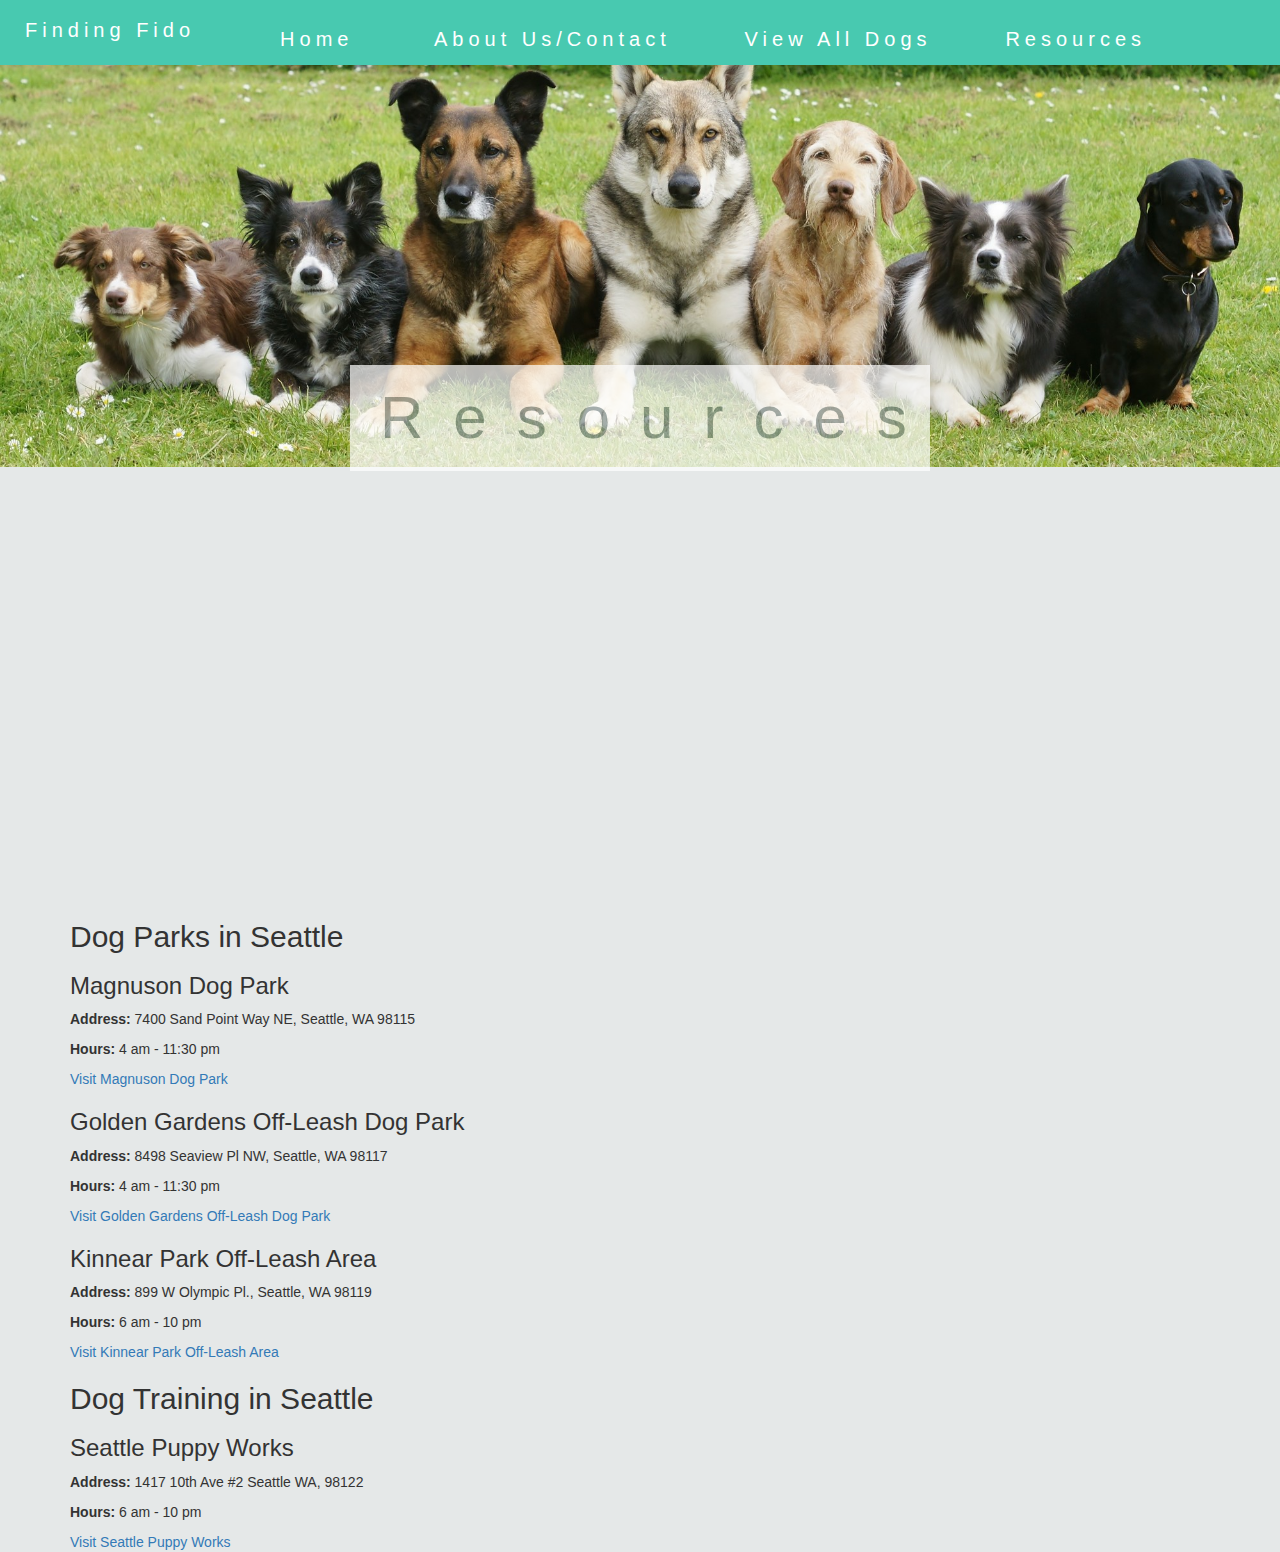
==== resources.html @ c74abb14 "This commit will fix merge conflicts" ====
<!DOCTYPE html>
<html>
  <head>
    <meta charset="utf-8">
    <title>Resources</title>
    <link rel="stylesheet" href="https://maxcdn.bootstrapcdn.com/bootstrap/3.3.7/css/bootstrap.min.css" integrity="sha384-BVYiiSIFeK1dGmJRAkycuHAHRg32OmUcww7on3RYdg4Va+PmSTsz/K68vbdEjh4u" crossorigin="anonymous">
    <link href="css/styles.css" rel="stylesheet" type="text/css">
    <script
      src="https://code.jquery.com/jquery-3.2.1.js"
      integrity="sha256-DZAnKJ/6XZ9si04Hgrsxu/8s717jcIzLy3oi35EouyE="
      crossorigin="anonymous"></script>
    <script src="js/scripts.js"></script>
  </head>
  <body>
    <div class="resources">
      <nav class="top-bar">
        <button class="navbar-toggler navbar-toggler-right" type="button" data-toggle="collapse" data-target="#navbarNav" aria-controls="navbarNav" aria-expanded="false" aria-label="Toggle navigation">
          <span class="navbar-toggler-icon"></span>
        </button>
        <a class="navbar-brand" href="#">Finding Fido</a>
        <div class="collapse navbar-collapse" id="navbarNavAltMarkup">
          <div class="navbar-nav">
            <a class="nav-item nav-link active" href="#home">Home <span class="sr-only">(current)</span></a>
            <a class="nav-item nav-link" href="#aboutUs">About Us/Contact</a>
            <a class="nav-item nav-link" href="#viewAll">View All Dogs</a>
            <a class="nav-item nav-link disabled" href="#resources">Resources</a>
          </div>
        </nav>
        <h1 class="title">Resources</h1>
      </div>

    <div class="container">
      <div class="dogParks">
        <h2>Dog Parks in Seattle</h2>

        <h3>Magnuson Dog Park</h3>
        <p><strong>Address:</strong> 7400 Sand Point Way NE, Seattle, WA 98115</p>
        <p><strong>Hours:</strong> 4 am - 11:30 pm</p>
        <a href="http://www.seattle.gov/parks/find/dog-off-leash-areas?id=398">Visit Magnuson Dog Park</a>

        <h3>Golden Gardens Off-Leash Dog Park</h3>
        <p><strong>Address:</strong> 8498 Seaview Pl NW, Seattle, WA 98117</p>
        <p><strong>Hours:</strong> 4 am - 11:30 pm</p>
        <a href="http://www.seattle.gov/parks/find/parks/golden-gardens-park">Visit Golden Gardens Off-Leash Dog Park</a>

        <h3>Kinnear Park Off-Leash Area</h3>
        <p><strong>Address:</strong> 899 W Olympic Pl., Seattle, WA 98119</p>
        <p><strong>Hours:</strong> 6 am - 10 pm</p>
        <a href="http://www.seattle.gov/parks/find/parks/kinnear-park">Visit Kinnear Park Off-Leash Area</a>

      </div>

      <div class="dogTraining">
        <h2>Dog Training in Seattle</h2>

        <h3>Seattle Puppy Works</h3>
        <p><strong>Address:</strong> 1417 10th Ave #2 Seattle WA, 98122</p>
        <p><strong>Hours:</strong> 6 am - 10 pm</p>
        <a href="http://www.seattlepuppyworks.com/">Visit Seattle Puppy Works</a>


      </div>

      <div class="dogGrooming">

      </div>
      <div class="vets">

      </div>
      <div class="dietRecs">

      </div>
      <div class="supplies">

      </div>
    </div>
  </body>
</html>


<!-- <div class="row">
  <div class="col-md-6">
    <div class="dogParks">

    </div>
  </div>
  <div class="col-md-6">
  <div class="dogTraining">

  </div>
  </div>
</div>

<div class="row">
  <div class="col-md-6">
    <div class="dogGrooming">

    </div>
  </div>
  <div class="col-md-6">
    <div class="vets">

    </div>
  </div>
</div>

<div class="row">
  <div class="col-md-6">
    <div class="dietRecs">

    </div>
  </div>
  <div class="col-md-6">
    <div class="supplies">

    </div>
  </div>
</div> -->
---- css/styles.css ----
.search {
  font-size: 18px;
}

body {
  background-color: #E5E8E8;
}

#results img {
  width: 300px;
  height: 300px;
}
#results {
  font-size: 20px;
  text-align: center;
  font-family: sans-serif;
}

nav {
  background-color: #48C9B0;
  top: 0;
  width: 100%;
  margin-bottom: 0px;
  padding: 5px 5px 10px 5px;
}
nav a:link, nav a:visited {
  color: #FFFFFF;
  text-align: center;
  margin-left: 70px;
  text-decoration: none;
  font-size: 20px;
  letter-spacing: 5px;
  font-family: sans-serif;
}
nav a:hover{
  color: #D5F5E3;
  font-size: 23px;
  text-decoration: none;
}
nav a.navbar-brand {
  margin-left: 5px;
}
.navbar-toggler {
  background-color: #48C9B0;
  border: none;
}

h1.title {
  text-align: center;
  margin: 300px 350px 0px 350px;
  padding: 20px 30px 20px 30px;
  letter-spacing: 30px;
  font-size: 60px;
  color: #839192;
  background-color: white;
  opacity: 0.7;
}
h3.filterSearch {
  font-family: sans-serif;
  font-size: 30px;
  letter-spacing: 3px;
}
h4.searchCategory {
  margin-top: 20px;
  margin-bottom: 15px;
  font-family: sans-serif;
  font-weight: bold;
  letter-spacing: 2px;
}

.header {
  background-image: url("../img/dogs-running.jpg");
  background-size: 100%;
  background-attachment: fixed;
  height: 900px;
  width: 100vw;
  background-repeat: no-repeat;
  margin: 0px;
}
.resources {
  background-image: url("../img/dog-pack.jpg");
  background-size: 100%;
  background-position: top;
  background-attachment: fixed;
  height: 900px;
  width: 100vw;
  background-repeat: no-repeat;
  margin: 0px;
}

#searchAll {
  font-family: sans-serif;
  font-size: 20px;
  letter-spacing: 5px;
  margin: 3% 35% 2% 35%;
  padding: 20px 30px 20px 30px;
  background-color: #5DADE2;
  border: none;
}
#searchAll:hover, #searchAll:active, #submitSearch:hover, #submitSearch:active {
  border: solid 3px #5DADE2;
}

#searchSection {
  margin-bottom: 50px;
  margin-top: 0px;
  padding: 0;
}
#dogSearchFilter {
  font-size: 18px;
  margin: 20px;
}
#submitSearch {
  font-family: sans-serif;
  font-size: 15px;
  letter-spacing: 5px;
  margin-left: 80%;
  margin-top: 4%;
  padding: 15px 20px 15px 20px;
  background-color: #5DADE2;
  border: none;
}

.well {
  border-radius: 10px;
  padding: 40px;
}
.dogImg {
  width: 500px;
}
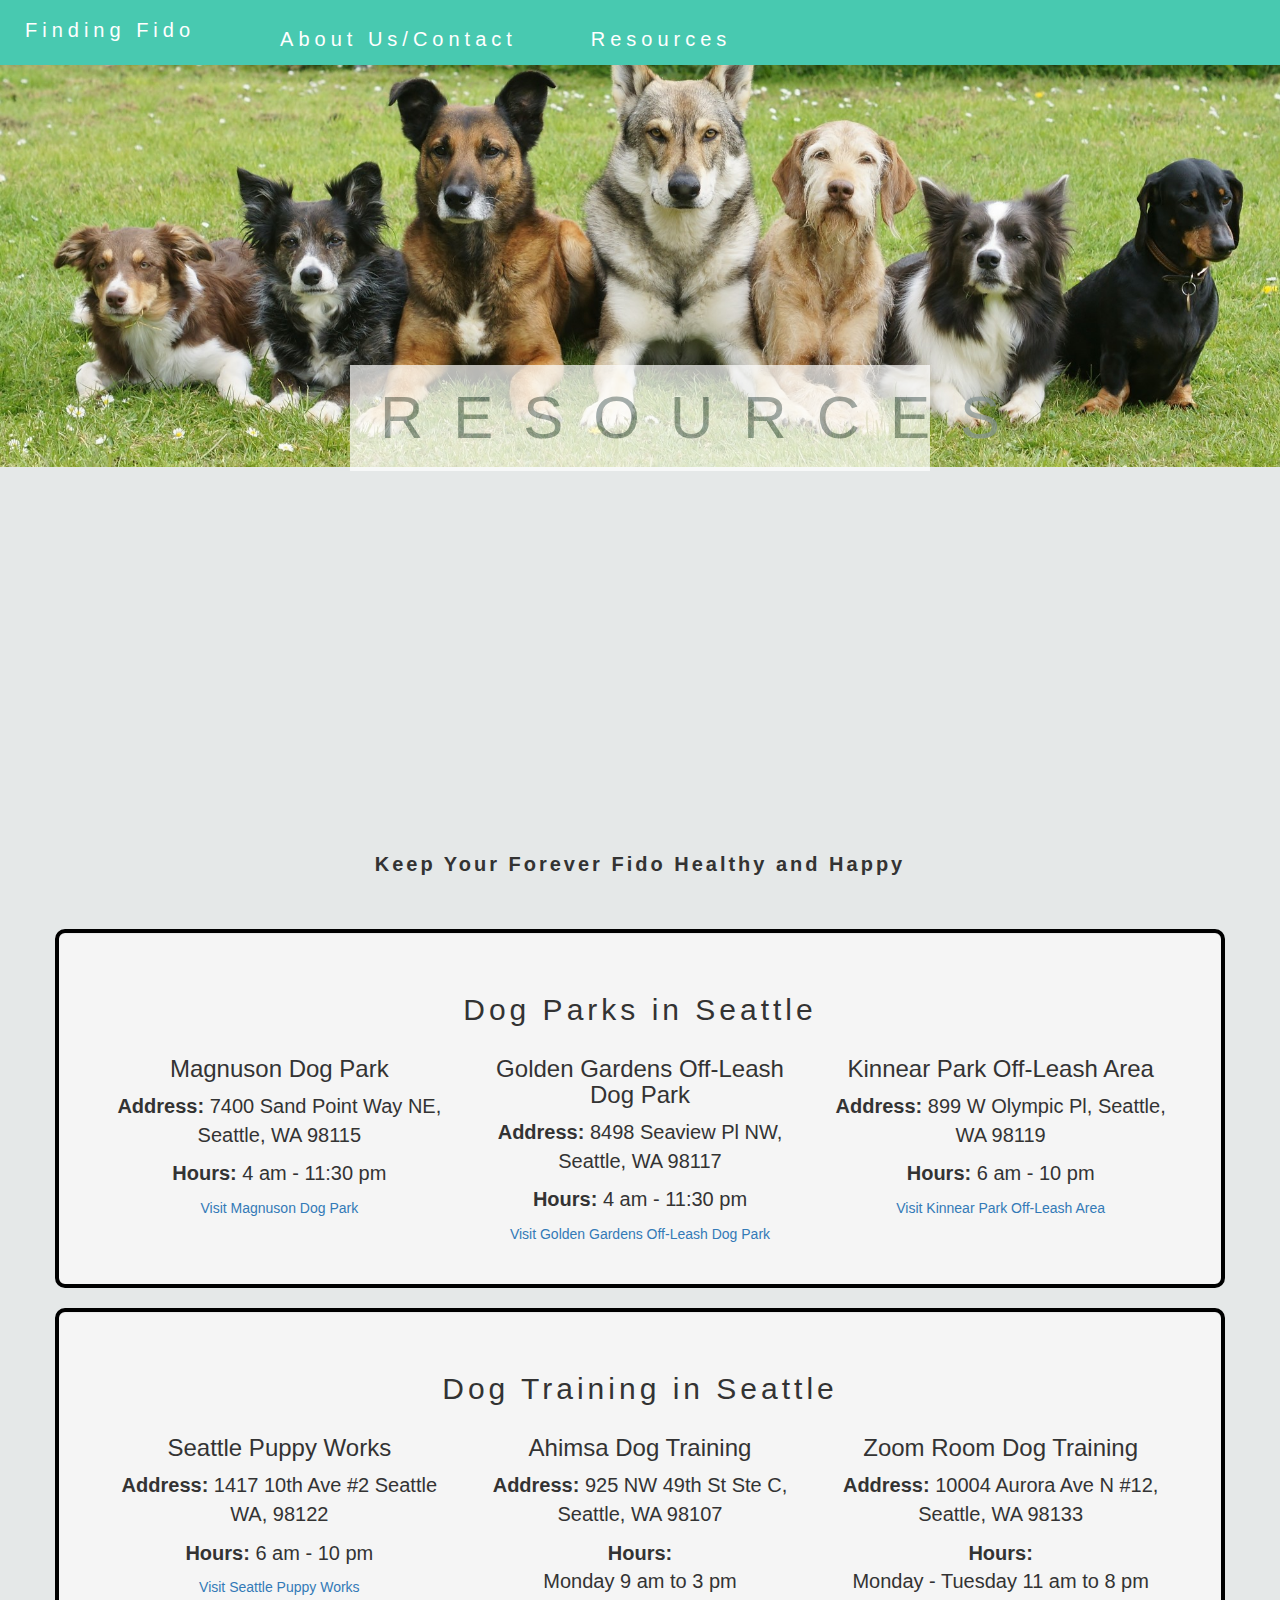
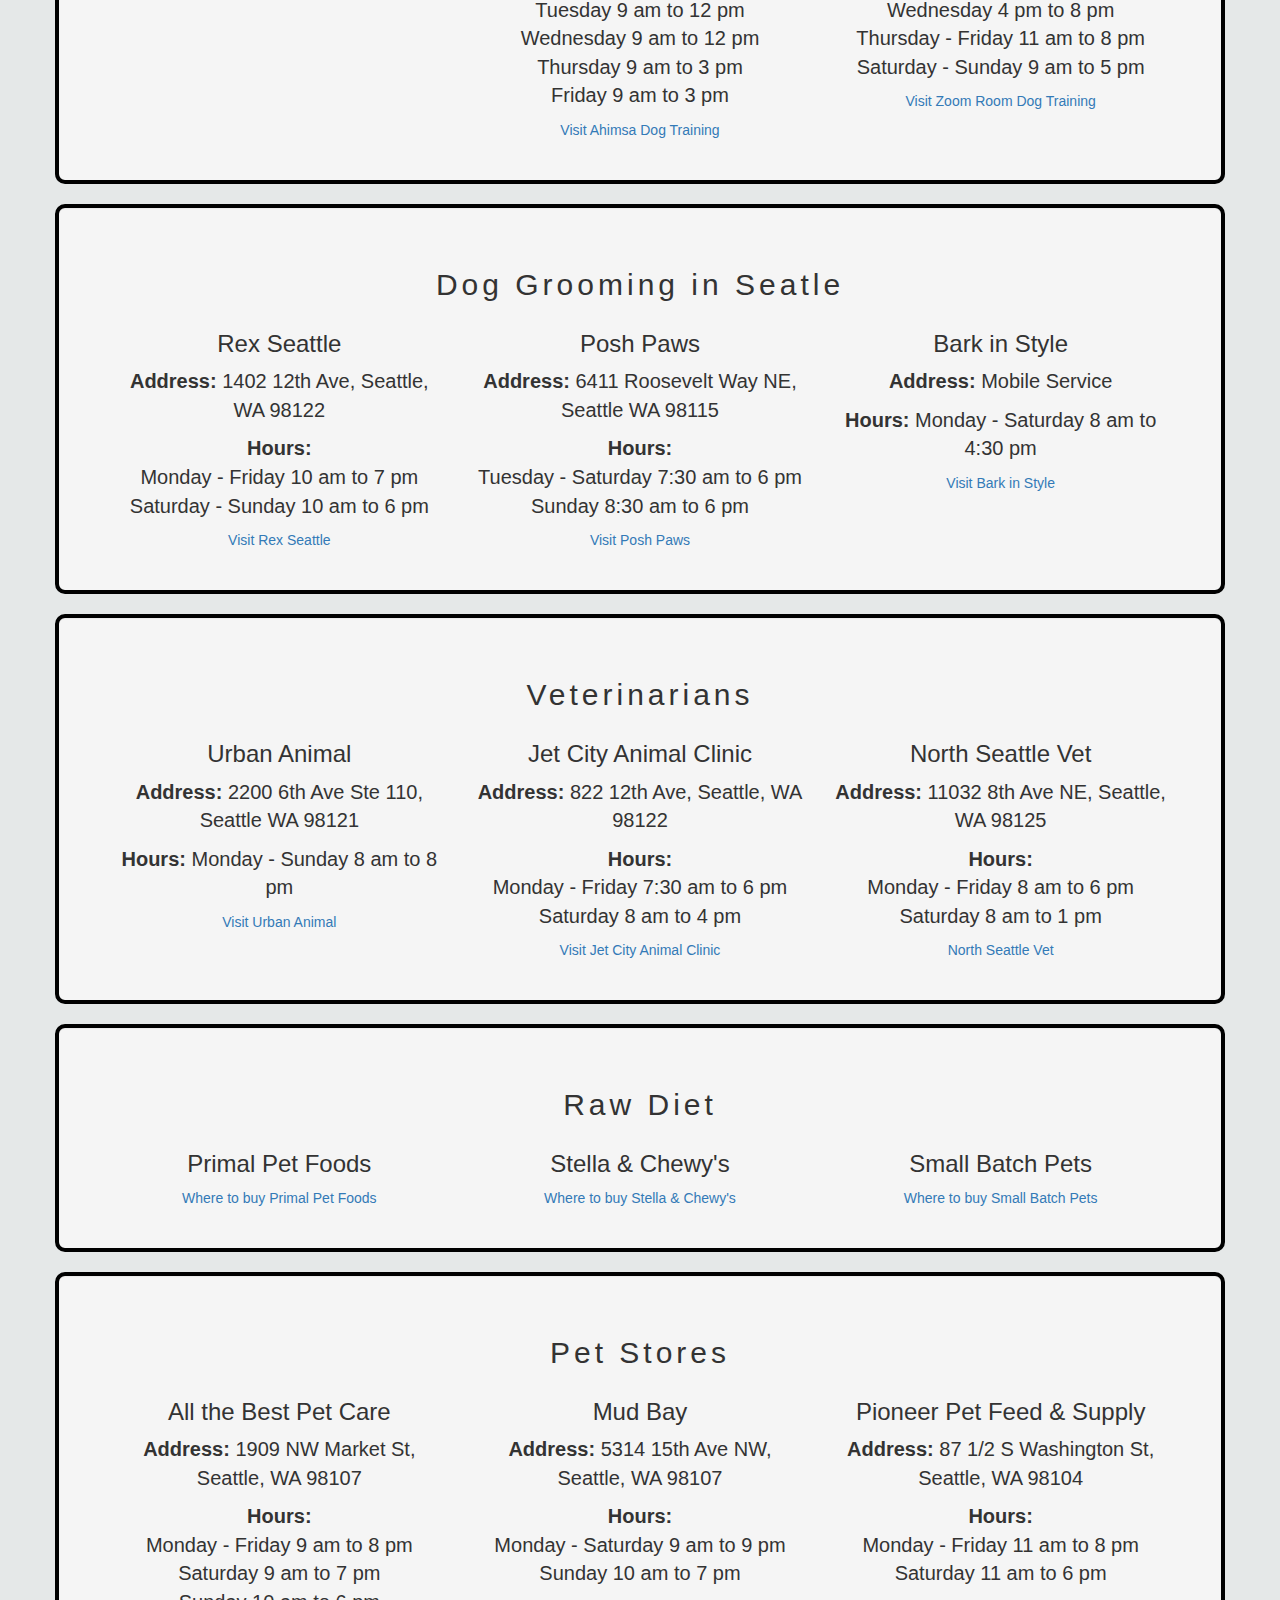
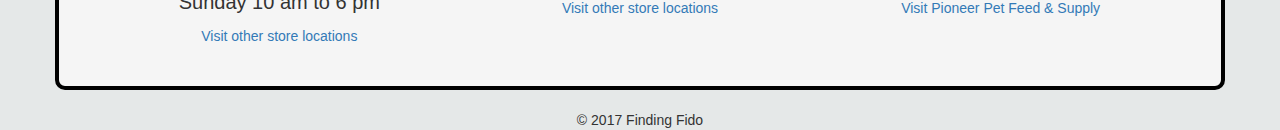
==== commit 18bba0bb: "adjust photo and make font larger" ====
--- a/resources.html
+++ b/resources.html
@@ -17,102 +17,190 @@
         <button class="navbar-toggler navbar-toggler-right" type="button" data-toggle="collapse" data-target="#navbarNav" aria-controls="navbarNav" aria-expanded="false" aria-label="Toggle navigation">
           <span class="navbar-toggler-icon"></span>
         </button>
-        <a class="navbar-brand" href="#">Finding Fido</a>
+        <a class="navbar-brand" href="index.html">Finding Fido</a>
         <div class="collapse navbar-collapse" id="navbarNavAltMarkup">
           <div class="navbar-nav">
-            <a class="nav-item nav-link active" href="#home">Home <span class="sr-only">(current)</span></a>
-            <a class="nav-item nav-link" href="#aboutUs">About Us/Contact</a>
-            <a class="nav-item nav-link" href="#viewAll">View All Dogs</a>
-            <a class="nav-item nav-link disabled" href="#resources">Resources</a>
+            <a class="nav-item nav-link" href="about-us.html">About Us/Contact</a>
+            <a class="nav-item nav-link disabled" href="resources.html">Resources</a>
           </div>
         </nav>
-        <h1 class="title">Resources</h1>
-      </div>
+        <h1 class="title">RESOURCES</h1>
+      </div>
+    </div>
 
     <div class="container">
-      <div class="dogParks">
-        <h2>Dog Parks in Seattle</h2>
-
-        <h3>Magnuson Dog Park</h3>
-        <p><strong>Address:</strong> 7400 Sand Point Way NE, Seattle, WA 98115</p>
-        <p><strong>Hours:</strong> 4 am - 11:30 pm</p>
-        <a href="http://www.seattle.gov/parks/find/dog-off-leash-areas?id=398">Visit Magnuson Dog Park</a>
-
-        <h3>Golden Gardens Off-Leash Dog Park</h3>
-        <p><strong>Address:</strong> 8498 Seaview Pl NW, Seattle, WA 98117</p>
-        <p><strong>Hours:</strong> 4 am - 11:30 pm</p>
-        <a href="http://www.seattle.gov/parks/find/parks/golden-gardens-park">Visit Golden Gardens Off-Leash Dog Park</a>
-
-        <h3>Kinnear Park Off-Leash Area</h3>
-        <p><strong>Address:</strong> 899 W Olympic Pl., Seattle, WA 98119</p>
-        <p><strong>Hours:</strong> 6 am - 10 pm</p>
-        <a href="http://www.seattle.gov/parks/find/parks/kinnear-park">Visit Kinnear Park Off-Leash Area</a>
-
-      </div>
-
-      <div class="dogTraining">
-        <h2>Dog Training in Seattle</h2>
-
-        <h3>Seattle Puppy Works</h3>
-        <p><strong>Address:</strong> 1417 10th Ave #2 Seattle WA, 98122</p>
-        <p><strong>Hours:</strong> 6 am - 10 pm</p>
-        <a href="http://www.seattlepuppyworks.com/">Visit Seattle Puppy Works</a>
-
-
-      </div>
-
-      <div class="dogGrooming">
-
-      </div>
-      <div class="vets">
-
-      </div>
-      <div class="dietRecs">
-
-      </div>
-      <div class="supplies">
-
+
+      <div class="resources-header">
+        <p>Keep Your Forever Fido Healthy and Happy</p>
+      </div>
+
+      <div class="row well" id="dogParks">
+        <h2 class="resources-title">Dog Parks in Seattle</h2>
+
+        <div class="col-md-4">
+          <h3>Magnuson Dog Park</h3>
+          <p><strong>Address:</strong> 7400 Sand Point Way NE, Seattle, WA 98115</p>
+          <p><strong>Hours:</strong> 4 am - 11:30 pm</p>
+          <a href="http://www.seattle.gov/parks/find/dog-off-leash-areas?id=398">Visit Magnuson Dog Park</a>
+        </div>
+
+        <div class="col-md-4" id="middle">
+          <h3>Golden Gardens Off-Leash Dog Park</h3>
+          <p><strong>Address:</strong> 8498 Seaview Pl NW, Seattle, WA 98117</p>
+          <p><strong>Hours:</strong> 4 am - 11:30 pm</p>
+          <a href="http://www.seattle.gov/parks/find/parks/golden-gardens-park">Visit Golden Gardens Off-Leash Dog Park</a>
+        </div>
+
+        <div class="col-md-4">
+          <h3>Kinnear Park Off-Leash Area</h3>
+          <p><strong>Address:</strong> 899 W Olympic Pl, Seattle, WA 98119</p>
+          <p><strong>Hours:</strong> 6 am - 10 pm</p>
+          <a href="http://www.seattle.gov/parks/find/parks/kinnear-park">Visit Kinnear Park Off-Leash Area</a>
+        </div>
+      </div>
+
+      <div class="row well" id="dogTraining">
+        <h2 class="resources-title">Dog Training in Seattle</h2>
+
+        <div class="col-md-4">
+          <h3>Seattle Puppy Works</h3>
+          <p><strong>Address:</strong> 1417 10th Ave #2 Seattle WA, 98122</p>
+          <p><strong>Hours:</strong> 6 am - 10 pm </p>
+          <a href="http://www.seattlepuppyworks.com/">Visit Seattle Puppy Works</a>
+        </div>
+
+        <div class="col-md-4">
+          <h3>Ahimsa Dog Training</h3>
+          <p><strong>Address:</strong> 925 NW 49th St Ste C, Seattle, WA 98107</p>
+          <p><strong>Hours:</strong>
+            <br>Monday 9 am to 3 pm
+            <br>Tuesday 9 am to 12 pm
+            <br>Wednesday 9 am to 12 pm
+            <br>Thursday 9 am to 3 pm
+            <br>Friday 9 am to 3 pm</p>
+          <a href="http://ahimsadogtraining.com/">Visit Ahimsa Dog Training</a>
+        </div>
+
+        <div class="col-md-4">
+          <h3>Zoom Room Dog Training</h3>
+          <p><strong>Address:</strong> 10004 Aurora Ave N #12, Seattle, WA 98133</p>
+          <p><strong>Hours:</strong>
+            <br>Monday - Tuesday 11 am to 8 pm
+            <br>Wednesday 4 pm to 8 pm
+            <br>Thursday - Friday 11 am to 8 pm
+            <br>Saturday - Sunday 9 am to 5 pm</p>
+          <a href="http://www.zoomroomonline.com/location/seattle/">Visit Zoom Room Dog Training</a>
+        </div>
+      </div>
+
+      <div class="row well" id="dogGrooming">
+        <h2 class="resources-title">Dog Grooming in Seatle</h2>
+
+        <div class="col-md-4">
+          <h3>Rex Seattle</h3>
+          <p><strong>Address:</strong> 1402 12th Ave, Seattle, WA 98122</p>
+          <p><strong>Hours:</strong>
+            <br>Monday - Friday 10 am to 7 pm
+            <br>Saturday - Sunday 10 am to 6 pm</p>
+          <a href="http://rexseattle.com/">Visit Rex Seattle</a>
+        </div>
+
+        <div class="col-md-4">
+          <h3>Posh Paws</h3>
+          <p><strong>Address:</strong> 6411 Roosevelt Way NE, Seattle WA 98115</p>
+          <p><strong>Hours:</strong>
+            <br>Tuesday - Saturday  7:30 am to 6 pm
+            <br>Sunday 8:30 am to 6 pm</p>
+          <a href="http://www.poshpawsseattle.com/"> Visit Posh Paws</a>
+        </div>
+
+        <div class="col-md-4">
+          <h3>Bark in Style</h3>
+          <p><strong>Address:</strong> Mobile Service</p>
+          <p><strong>Hours:</strong> Monday - Saturday 8 am to 4:30 pm</p>
+          <a href="http://www.barkinstyleseattle.com/mobile/"> Visit Bark in Style</a>
+        </div>
+      </div>
+
+      <div class="row well" id="vets">
+        <h2 class="resources-title">Veterinarians</h2>
+
+          <div class="col-md-4">
+            <h3>Urban Animal</h3>
+            <p><strong>Address:</strong> 2200 6th Ave Ste 110, Seattle WA 98121</p>
+            <p><strong>Hours:</strong> Monday - Sunday 8 am to 8 pm</p>
+            <a href="http://urbananimalnw.com/downtown/">Visit Urban Animal</a>
+          </div>
+
+          <div class="col-md-4">
+            <h3>Jet City Animal Clinic</h3>
+            <p><strong>Address:</strong> 822 12th Ave, Seattle, WA 98122</p>
+            <p><strong>Hours:</strong>
+              <br>Monday - Friday  7:30 am to 6 pm
+              <br>Saturday 8 am to 4 pm</p>
+            <a href="http://jetcityanimalclinic.com/"> Visit Jet City Animal Clinic </a>
+          </div>
+
+          <div class="col-md-4">
+            <h3>North Seattle Vet</h3>
+            <p><strong>Address:</strong> 11032 8th Ave NE, Seattle, WA 98125</p>
+            <p><strong>Hours:</strong>
+              <br>Monday - Friday 8 am to 6 pm
+              <br>Saturday 8 am to 1 pm</p>
+            <a href="http://www.northseattlevet.com/"> North Seattle Vet</a>
+          </div>
+      </div>
+
+      <div class="row well" id="dietRecs">
+        <h2 class="resources-title">Raw Diet</h2>
+
+          <div class="col-md-4">
+            <h3>Primal Pet Foods</h3>
+            <a href="https://primalpetfoods.com/pages/store-locator">Where to buy Primal Pet Foods</a>
+          </div>
+
+          <div class="col-md-4">
+            <h3>Stella &amp; Chewy's</h3>
+            <a href="https://www.stellaandchewys.com/store-locator/">Where to buy Stella &amp; Chewy's</a>
+          </div>
+
+          <div class="col-md-4">
+            <h3>Small Batch Pets</h3>
+            <a href="http://smallbatchpets.com/storelocator/">Where to buy Small Batch Pets</a>
+          </div>
+      </div>
+
+      <div class="row well" id="supplies">
+        <h2 class="resources-title">Pet Stores</h2>
+          <div class="col-md-4">
+            <h3>All the Best Pet Care</h3>
+            <p><strong>Address:</strong> 1909 NW Market St, Seattle, WA 98107</p>
+            <p><strong>Hours:</strong>
+              <br>Monday - Friday 9 am to 8 pm
+              <br>Saturday 9 am to 7 pm
+              <br>Sunday 10 am to 6 pm</p>
+            <a href="http://allthebestpetcare.com/locations-and-hours/">Visit other store locations</a>
+          </div>
+
+          <div class="col-md-4">
+            <h3>Mud Bay</h3>
+            <p><strong>Address:</strong> 5314 15th Ave NW, Seattle, WA 98107</p>
+            <p><strong>Hours:</strong>
+              <br>Monday - Saturday  9 am to 9 pm
+              <br>Sunday 10 am to 7 pm</p>
+            <a href="http://mudbay.com/store-locations">Visit other store locations</a>
+          </div>
+
+          <div class="col-md-4">
+            <h3>Pioneer Pet Feed &amp; Supply</h3>
+            <p><strong>Address:</strong> 87 1/2 S Washington St, Seattle, WA 98104</p>
+            <p><strong>Hours:</strong>
+              <br>Monday - Friday  11 am to 8 pm
+              <br>Saturday 11 am to 6 pm</p>
+            <a href="http://pioneerpetseattle.com/">Visit Pioneer Pet Feed &amp; Supply</a>
+          </div>
       </div>
     </div>
+    <center>&copy 2017 Finding Fido</center>
   </body>
 </html>
-
-
-<!-- <div class="row">
-  <div class="col-md-6">
-    <div class="dogParks">
-
-    </div>
-  </div>
-  <div class="col-md-6">
-  <div class="dogTraining">
-
-  </div>
-  </div>
-</div>
-
-<div class="row">
-  <div class="col-md-6">
-    <div class="dogGrooming">
-
-    </div>
-  </div>
-  <div class="col-md-6">
-    <div class="vets">
-
-    </div>
-  </div>
-</div>
-
-<div class="row">
-  <div class="col-md-6">
-    <div class="dietRecs">
-
-    </div>
-  </div>
-  <div class="col-md-6">
-    <div class="supplies">
-
-    </div>
-  </div>
-</div> -->
--- a/css/styles.css
+++ b/css/styles.css
@@ -10,6 +10,7 @@
   width: 300px;
   height: 300px;
 }
+
 #results {
   font-size: 20px;
   text-align: center;
@@ -23,6 +24,7 @@
   margin-bottom: 0px;
   padding: 5px 5px 10px 5px;
 }
+
 nav a:link, nav a:visited {
   color: #FFFFFF;
   text-align: center;
@@ -55,17 +57,35 @@
   background-color: white;
   opacity: 0.7;
 }
+
 h3.filterSearch {
   font-family: sans-serif;
   font-size: 30px;
   letter-spacing: 3px;
 }
+
 h4.searchCategory {
   margin-top: 20px;
   margin-bottom: 15px;
   font-family: sans-serif;
   font-weight: bold;
   letter-spacing: 2px;
+}
+.searchForm {
+  border: solid 4px;
+  padding: 30px;
+  margin-bottom: 60px;
+}
+.search input {
+  margin: 15px;
+}
+.search {
+  font-size: 20px;
+  letter-spacing: 2px;
+}
+.copyRight {
+  margin-left: 35%;
+  font-size: 16px;
 }
 
 .header {
@@ -77,16 +97,32 @@
   background-repeat: no-repeat;
   margin: 0px;
 }
+
 .resources {
   background-image: url("../img/dog-pack.jpg");
   background-size: 100%;
   background-position: top;
   background-attachment: fixed;
-  height: 900px;
+  height: 800px;
   width: 100vw;
   background-repeat: no-repeat;
   margin: 0px;
 }
+.about-us {
+  background-image: url("../img/orange-dog-run.jpg");
+  background-size: 100%;
+  background-position: top;
+  background-attachment: fixed;
+  height: 800px;
+  width: 100vw;
+  background-repeat: no-repeat;
+  margin: 0px;
+}
+.contact-logo {
+  width: 30px;
+  height: 30px;
+  cursor: pointer;
+}
 
 #searchAll {
   font-family: sans-serif;
@@ -97,6 +133,7 @@
   background-color: #5DADE2;
   border: none;
 }
+
 #searchAll:hover, #searchAll:active, #submitSearch:hover, #submitSearch:active {
   border: solid 3px #5DADE2;
 }
@@ -106,10 +143,12 @@
   margin-top: 0px;
   padding: 0;
 }
+
 #dogSearchFilter {
   font-size: 18px;
   margin: 20px;
 }
+
 #submitSearch {
   font-family: sans-serif;
   font-size: 15px;
@@ -125,6 +164,99 @@
   border-radius: 10px;
   padding: 40px;
 }
+
 .dogImg {
   width: 500px;
 }
+
+#show-each-dog-bio-on-pic-click {
+  display: none;
+}
+
+
+
+ img.about-us-image {
+ width: 20%;
+ height: 40%;
+}
+
+#show-all-results {
+  font-size: 20px;
+}
+
+.about-us-side-pic {
+  width: 90%;
+  height: 100%;
+  margin: 160px 60px 30px 350px;
+}
+.about-header {
+  margin-top: 150px;
+  margin-bottom: 40px;
+  margin-left: 250px;
+  text-align: center;
+  letter-spacing: px;
+}
+
+.about-us-text {
+  height:150%;
+  width: 100%;
+  font-size: 22px;
+  margin: 30px 60px 0px 150px;
+  text-align: justify;
+  padding: 40px;
+  margin-right: 50px;
+  text-align: justify;
+  border: solid 4px;
+
+}
+.about-footer {
+  font-size: 20px;
+  background-color: #48C9B0;
+  margin: 0;
+  margin-top: 60px;
+  padding: 30px;
+}
+.about-footer strong {
+  margin-left: 50px;
+}
+.footer h3 {
+  margin-left: 75px;
+}
+
+.bio-image {
+	float: right;
+	width: 30%;
+}
+
+#dogParks, #dogTraining, #dogGrooming, #vets, #dietRecs, #supplies {
+  text-align: center;
+  border: 4px solid black;
+}
+
+.resources-title {
+  text-align: center;
+  letter-spacing: 4px;
+}
+
+.resources-header {
+  font-size: 40px;
+  font-weight: bold;
+  text-align: center;
+  margin: 50px;
+  letter-spacing: 3px;
+}
+
+.return-to-search {
+  font-family: sans-serif;
+  font-size: 15px;
+  letter-spacing: 5px;
+  margin-left: 80%;
+  margin-top: 4%;
+  padding: 15px 20px 15px 20px;
+  background-color: #5DADE2;
+  border: none;
+}
+
+p {
+  font-size: 20px;
+}
